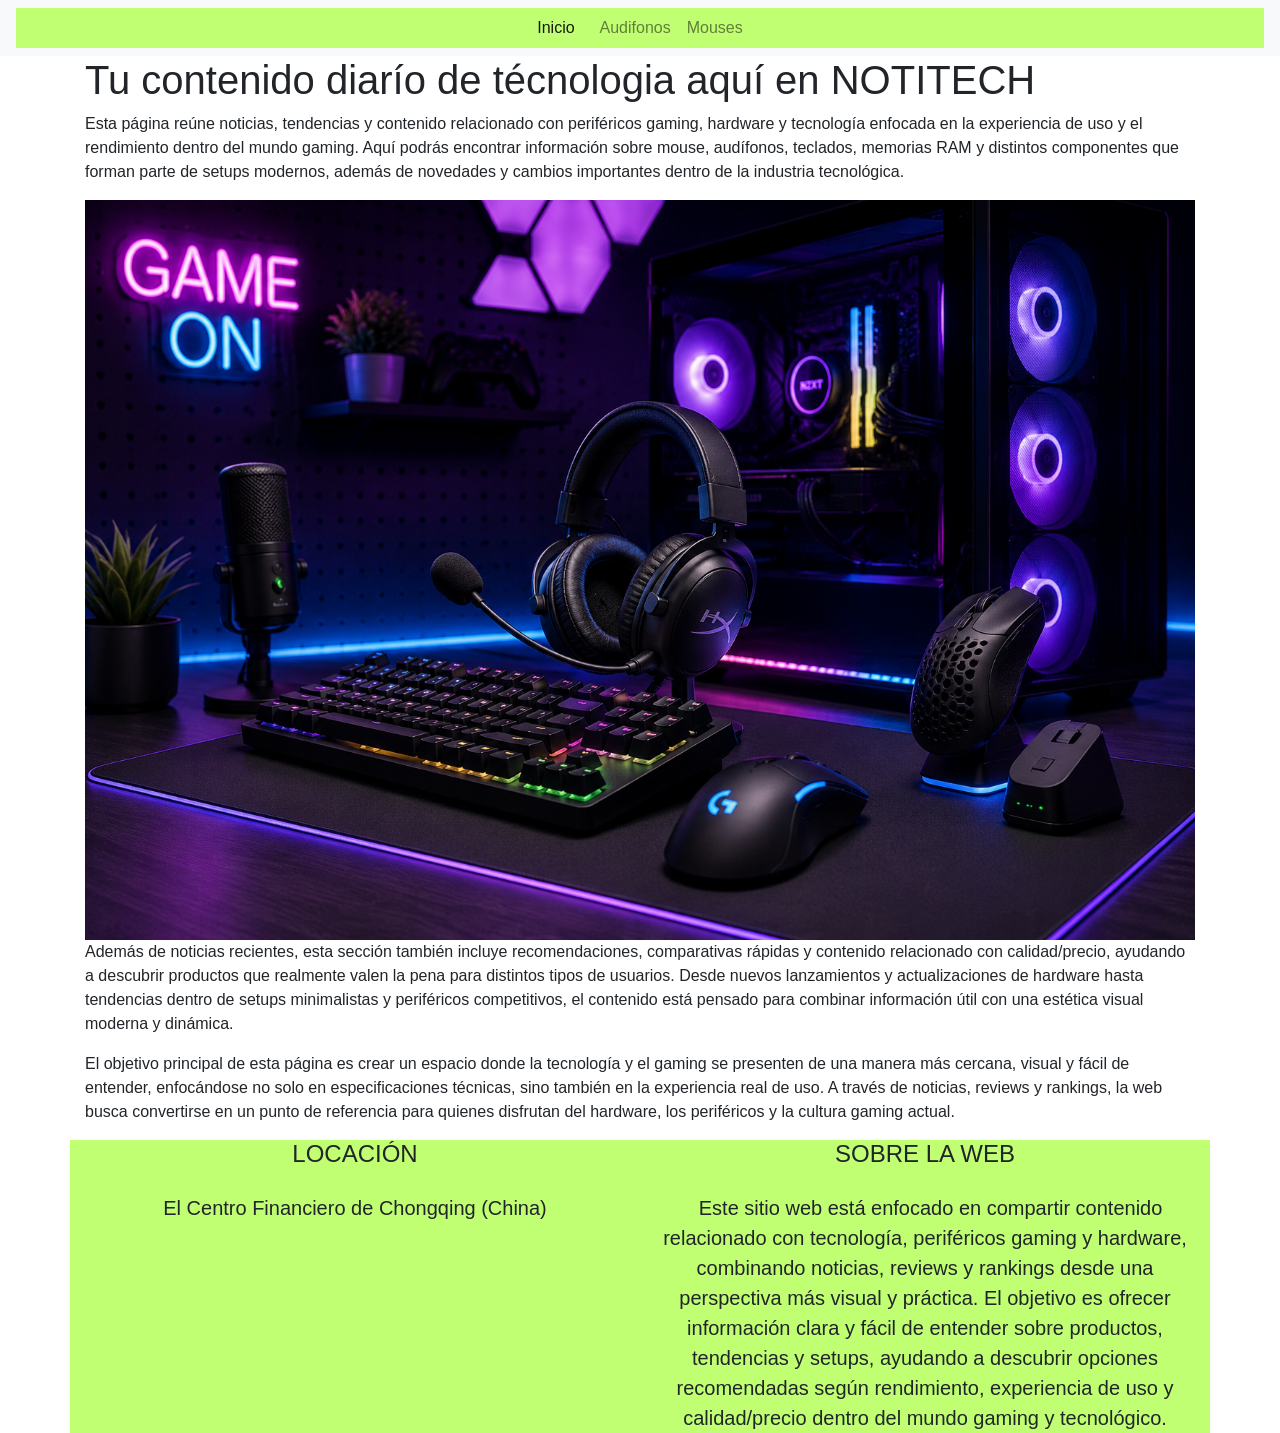
==== index.html @ 326e216f "Add files via upload" ====
<!DOCTYPE html>
<html lang="en"><head>
    <meta charset="utf-8">
	<meta http-equiv="X-UA-Compatible" content="IE=edge">
	<meta name="viewport" content="width=device-width, initial-scale=1">
    <title>Inicio-NOTITECH</title>
	  <link rel="icon" href="img/assets/iconoprincipal.png">
<script type="application/ld+json">
   {
  "@context": "https://schema.org",
  "@type": "NewsMediaOrganization",
  "name": "NOTITECH",
  "url": "https://nicolasrivera55.github.io/NOTITECH/",
  "description": "Noticias, tendencias y contenido relacionado con periféricos gaming",
  
  "contactPoint": {
    "@type": "ContactPoint",
    "telephone": "+57-300-386-62-56",
    "contactType": "Servicio personalizado"
  }
}
    </script>
	  
    <!-- Bootstrap -->
	<link href="css/bootstrap-4.4.1.css" rel="stylesheet">
  </head>
<body>
	<body style="background-color:#">
<!-- body code goes here -->	
	<nav class="navbar navbar-expand-lg navbar-light bg-light">
<button class="navbar-toggler" type="button" data-toggle="collapse" data-target="#navbarSupportedContent1" aria-controls="navbarSupportedContent1" aria-expanded="false" aria-label="Toggle navigation"> <span class="navbar-toggler-icon"></span> </button>
	  <div class="collapse navbar-collapse justify-content-center" id="navbarSupportedContent1" style="background-color:#c1ff72">
	    <ul class="navbar-nav mx-auto">
<li class="nav-item active"> <a class="nav-link" href="index.html">Inicio&nbsp;&nbsp; <span class="sr-only">(current)</span></a> </li>
	      <li class="nav-item"> <a class="nav-link" href="audifonos.html">Audifonos</a> </li>
	      <li class="nav-item"> <a class="nav-link" href="mouses.html">Mouses</a> </li>
  </nav>
		 
	<!-- jQuery (necessary for Bootstrap's JavaScript plugins) --> 
<script src="js/jquery-3.4.1.min.js"></script>

	<!-- Include all compiled plugins (below), or include individual files as needed -->
<script src="js/popper.min.js"></script>
<div class="container"><h1>Tu contenido diarío de técnologia aquí en NOTITECH</h1>
  <p> Esta página reúne noticias, tendencias y contenido relacionado con periféricos gaming, hardware y tecnología enfocada en la experiencia de uso y el rendimiento dentro del mundo gaming. Aquí podrás encontrar información sobre mouse, audífonos, teclados, memorias RAM y distintos componentes que forman parte de setups modernos, además de novedades y cambios importantes dentro de la industria tecnológica. </p>
  
<img src="img/Imagen pagina principal.png" width="100%" height="100%" alt=""/> 
	
	<p> Además de noticias recientes, esta sección también incluye recomendaciones, comparativas rápidas y contenido relacionado con calidad/precio, ayudando a descubrir productos que realmente valen la pena para distintos tipos de usuarios. Desde nuevos lanzamientos y actualizaciones de hardware hasta tendencias dentro de setups minimalistas y periféricos competitivos, el contenido está pensado para combinar información útil con una estética visual moderna y dinámica. </p>
	
	<p> El objetivo principal de esta página es crear un espacio donde la tecnología y el gaming se presenten de una manera más cercana, visual y fácil de entender, enfocándose no solo en especificaciones técnicas, sino también en la experiencia real de uso. A través de noticias, reviews y rankings, la web busca convertirse en un punto de referencia para quienes disfrutan del hardware, los periféricos y la cultura gaming actual. </p>
	
<script src="js/bootstrap-4.4.1.js"></script></div>
<footer class="footer text-center">
  <div class="container">
    <div class="row">
      <!-- Footer Location-->
      <div class="col-lg-4 mb-5 mb-lg-0 col-xl-6" style="background-color:#c1ff72">
        <h4 class="text-uppercase mb-4">Locación</h4>
        <p class="lead mb-0"> El Centro Financiero de Chongqing (China) </p>
      </div>
      <!-- Footer Social Icons-->
      <div class="col-lg-4 mb-5 mb-lg-0 col-xl-6" style="background-color:#c1ff72">
        <h4 class="text-uppercase mb-4">Sobre la web</h4>
		  <p class="lead mb-0"> &nbsp; Este sitio web está enfocado en compartir contenido relacionado con tecnología, periféricos gaming y hardware, combinando noticias, reviews y rankings desde una perspectiva más visual y práctica. El objetivo es ofrecer información clara y fácil de entender sobre productos, tendencias y setups, ayudando a descubrir opciones recomendadas según rendimiento, experiencia de uso y calidad/precio dentro del mundo gaming y tecnológico.</p>
      </div>
		
      <!-- Footer About Text-->
    </div>
  </div>
</footer>
</body>
</body>
</html>
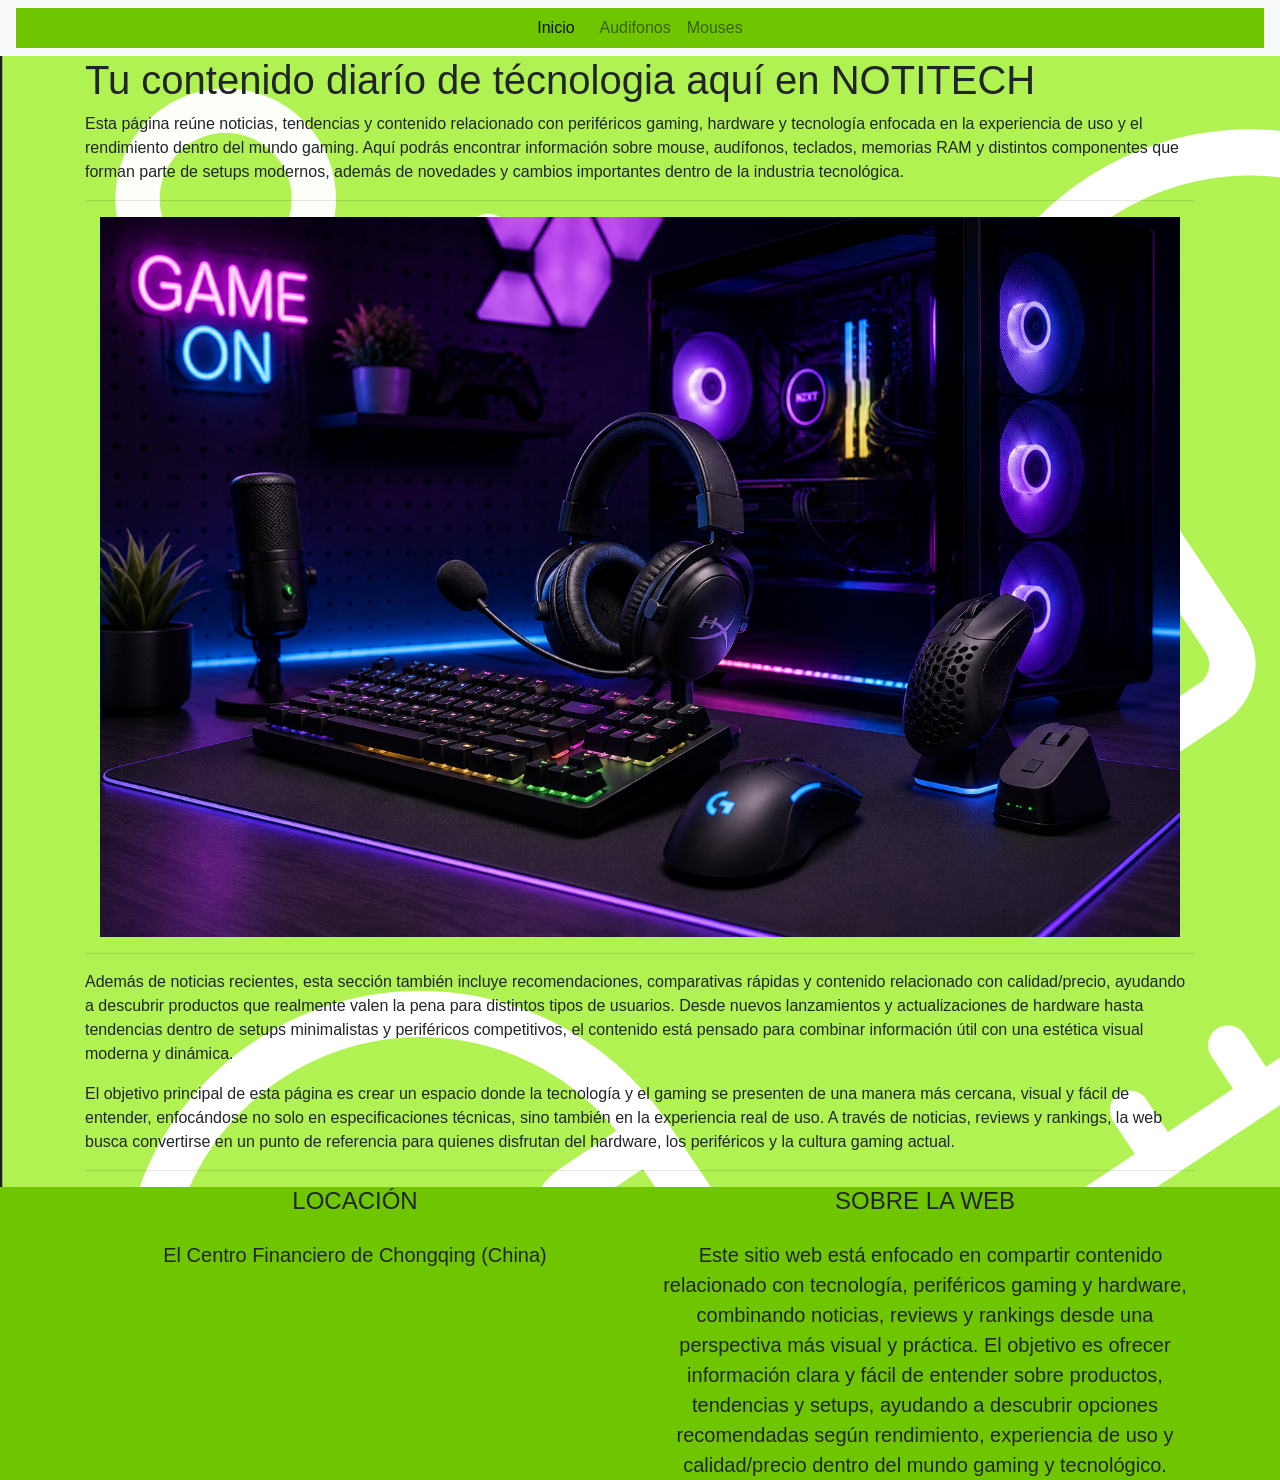
==== commit f02bfa0d: "Add files via upload" ====
--- a/index.html
+++ b/index.html
@@ -11,12 +11,14 @@
   "@type": "NewsMediaOrganization",
   "name": "NOTITECH",
   "url": "https://nicolasrivera55.github.io/NOTITECH/",
-  "description": "Noticias, tendencias y contenido relacionado con periféricos gaming",
+  "description": "Esta página reúne noticias, tendencias y contenido relacionado con periféricos gaming, hardware y tecnología enfocada en la experiencia de uso y el rendimiento dentro del mundo gaming. Aquí podrás encontrar información sobre mouse, audífonos, teclados, memorias RAM y distintos componentes que forman parte de setups modernos, además de novedades y cambios importantes dentro de la industria tecnológica.
+  
+  Además de noticias recientes, esta sección también incluye recomendaciones, comparativas rápidas y contenido relacionado con calidad/precio, ayudando a descubrir productos que realmente valen la pena para distintos tipos de usuarios. Desde nuevos lanzamientos y actualizaciones de hardware hasta tendencias dentro de setups minimalistas y periféricos competitivos, el contenido está pensado para combinar información útil con una estética visual moderna y dinámica.",
   
   "contactPoint": {
     "@type": "ContactPoint",
     "telephone": "+57-300-386-62-56",
-    "contactType": "Servicio personalizado"
+    "contactType": "PQRS"
   }
 }
     </script>
@@ -25,11 +27,13 @@
 	<link href="css/bootstrap-4.4.1.css" rel="stylesheet">
   </head>
 <body>
-	<body style="background-color:#">
-<!-- body code goes here -->	
+	<body style=background-image:url("img/Background.jpg")>
+<!-- body code goes here -->
+		
+	
 	<nav class="navbar navbar-expand-lg navbar-light bg-light">
 <button class="navbar-toggler" type="button" data-toggle="collapse" data-target="#navbarSupportedContent1" aria-controls="navbarSupportedContent1" aria-expanded="false" aria-label="Toggle navigation"> <span class="navbar-toggler-icon"></span> </button>
-	  <div class="collapse navbar-collapse justify-content-center" id="navbarSupportedContent1" style="background-color:#c1ff72">
+	  <div class="collapse navbar-collapse justify-content-center" id="navbarSupportedContent1" style="background-color:#6fc600">
 	    <ul class="navbar-nav mx-auto">
 <li class="nav-item active"> <a class="nav-link" href="index.html">Inicio&nbsp;&nbsp; <span class="sr-only">(current)</span></a> </li>
 	      <li class="nav-item"> <a class="nav-link" href="audifonos.html">Audifonos</a> </li>
@@ -44,23 +48,32 @@
 <div class="container"><h1>Tu contenido diarío de técnologia aquí en NOTITECH</h1>
   <p> Esta página reúne noticias, tendencias y contenido relacionado con periféricos gaming, hardware y tecnología enfocada en la experiencia de uso y el rendimiento dentro del mundo gaming. Aquí podrás encontrar información sobre mouse, audífonos, teclados, memorias RAM y distintos componentes que forman parte de setups modernos, además de novedades y cambios importantes dentro de la industria tecnológica. </p>
   
-<img src="img/Imagen pagina principal.png" width="100%" height="100%" alt=""/> 
+<hr>
 	
-	<p> Además de noticias recientes, esta sección también incluye recomendaciones, comparativas rápidas y contenido relacionado con calidad/precio, ayudando a descubrir productos que realmente valen la pena para distintos tipos de usuarios. Desde nuevos lanzamientos y actualizaciones de hardware hasta tendencias dentro de setups minimalistas y periféricos competitivos, el contenido está pensado para combinar información útil con una estética visual moderna y dinámica. </p>
+	<div class="container">
+		<img src="img/Imagen pagina principal.png" width="100%" height="100%" alt=""/>
+	</div>
+	 
+<hr>
+	
+  <p> Además de noticias recientes, esta sección también incluye recomendaciones, comparativas rápidas y contenido relacionado con calidad/precio, ayudando a descubrir productos que realmente valen la pena para distintos tipos de usuarios. Desde nuevos lanzamientos y actualizaciones de hardware hasta tendencias dentro de setups minimalistas y periféricos competitivos, el contenido está pensado para combinar información útil con una estética visual moderna y dinámica. </p>
 	
 	<p> El objetivo principal de esta página es crear un espacio donde la tecnología y el gaming se presenten de una manera más cercana, visual y fácil de entender, enfocándose no solo en especificaciones técnicas, sino también en la experiencia real de uso. A través de noticias, reviews y rankings, la web busca convertirse en un punto de referencia para quienes disfrutan del hardware, los periféricos y la cultura gaming actual. </p>
 	
+	<hr>
+	
 <script src="js/bootstrap-4.4.1.js"></script></div>
-<footer class="footer text-center">
+
+		  <footer class="footer text-center" style="background-color:#6fc600">
   <div class="container">
     <div class="row">
       <!-- Footer Location-->
-      <div class="col-lg-4 mb-5 mb-lg-0 col-xl-6" style="background-color:#c1ff72">
+      <div class="col-lg-4 mb-5 mb-lg-0 col-xl-6">
         <h4 class="text-uppercase mb-4">Locación</h4>
         <p class="lead mb-0"> El Centro Financiero de Chongqing (China) </p>
       </div>
       <!-- Footer Social Icons-->
-      <div class="col-lg-4 mb-5 mb-lg-0 col-xl-6" style="background-color:#c1ff72">
+      <div class="col-lg-4 mb-5 mb-lg-0 col-xl-6" >
         <h4 class="text-uppercase mb-4">Sobre la web</h4>
 		  <p class="lead mb-0"> &nbsp; Este sitio web está enfocado en compartir contenido relacionado con tecnología, periféricos gaming y hardware, combinando noticias, reviews y rankings desde una perspectiva más visual y práctica. El objetivo es ofrecer información clara y fácil de entender sobre productos, tendencias y setups, ayudando a descubrir opciones recomendadas según rendimiento, experiencia de uso y calidad/precio dentro del mundo gaming y tecnológico.</p>
       </div>
